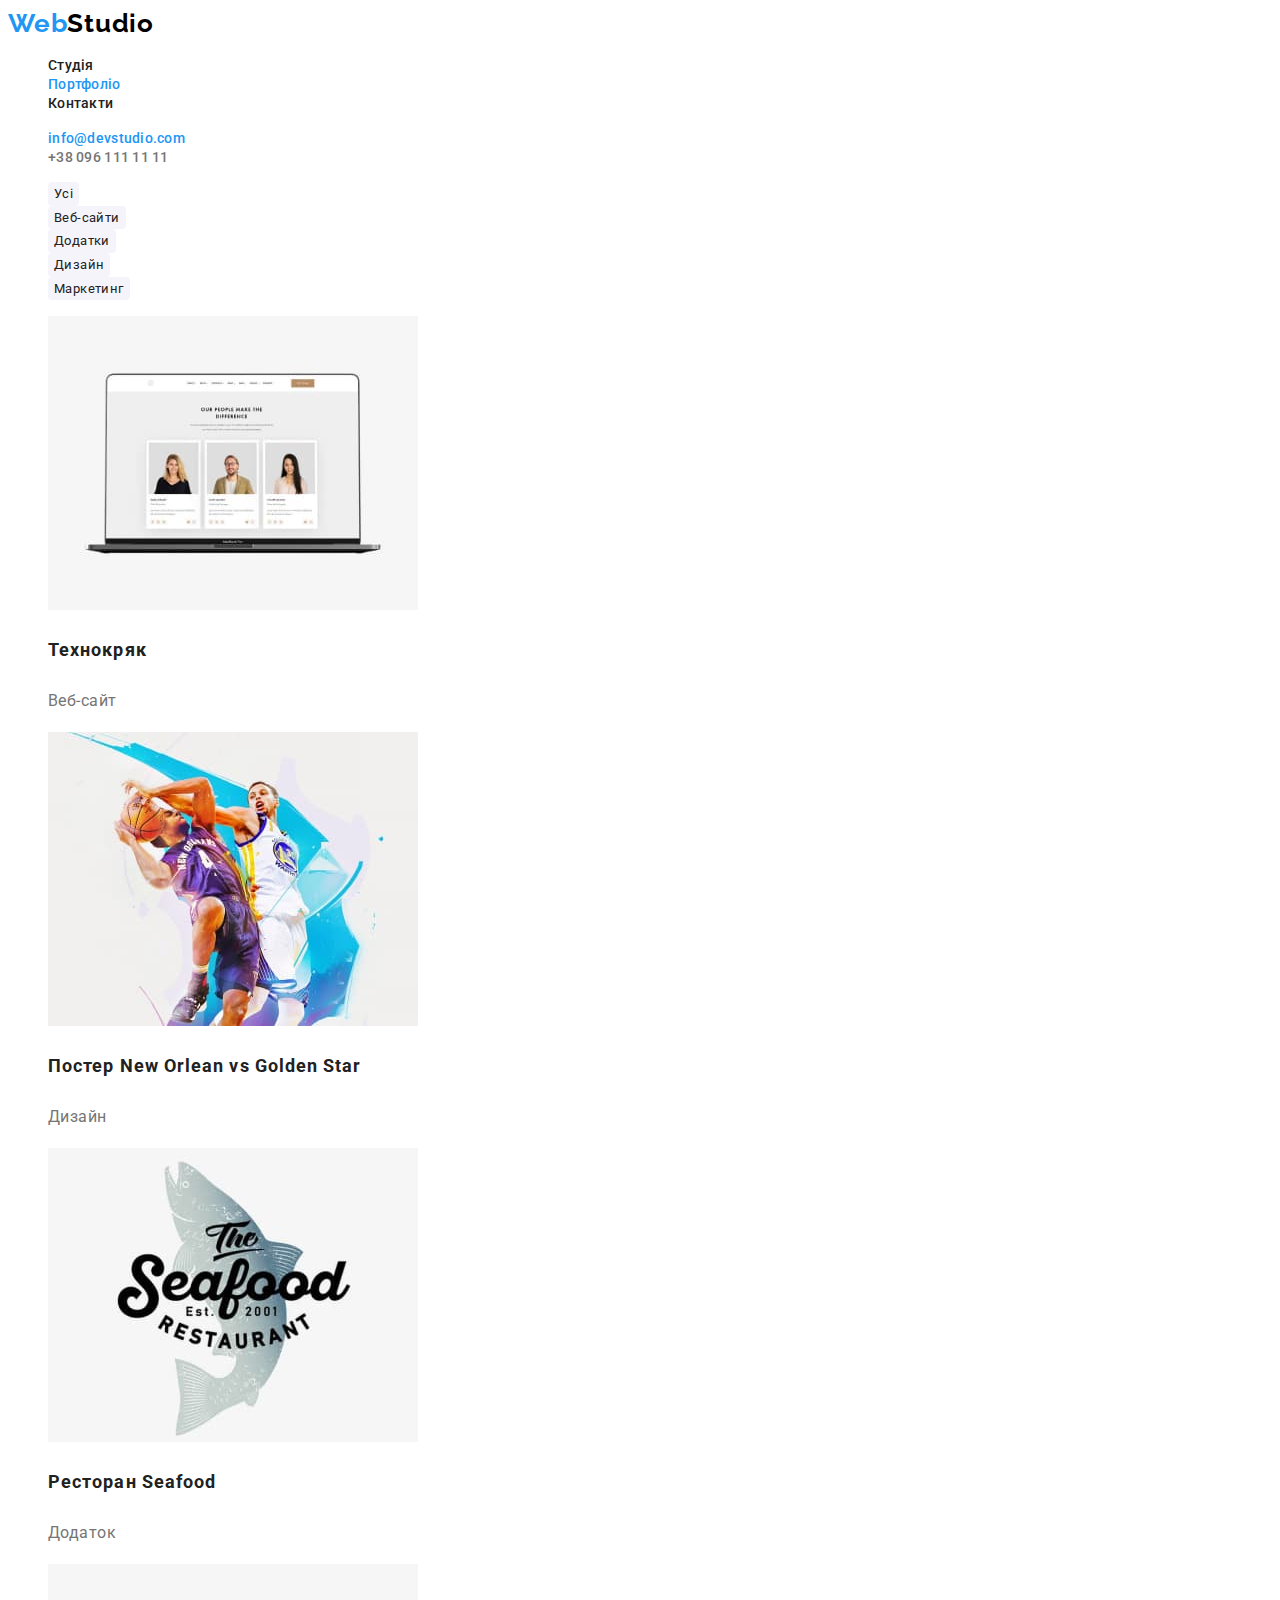
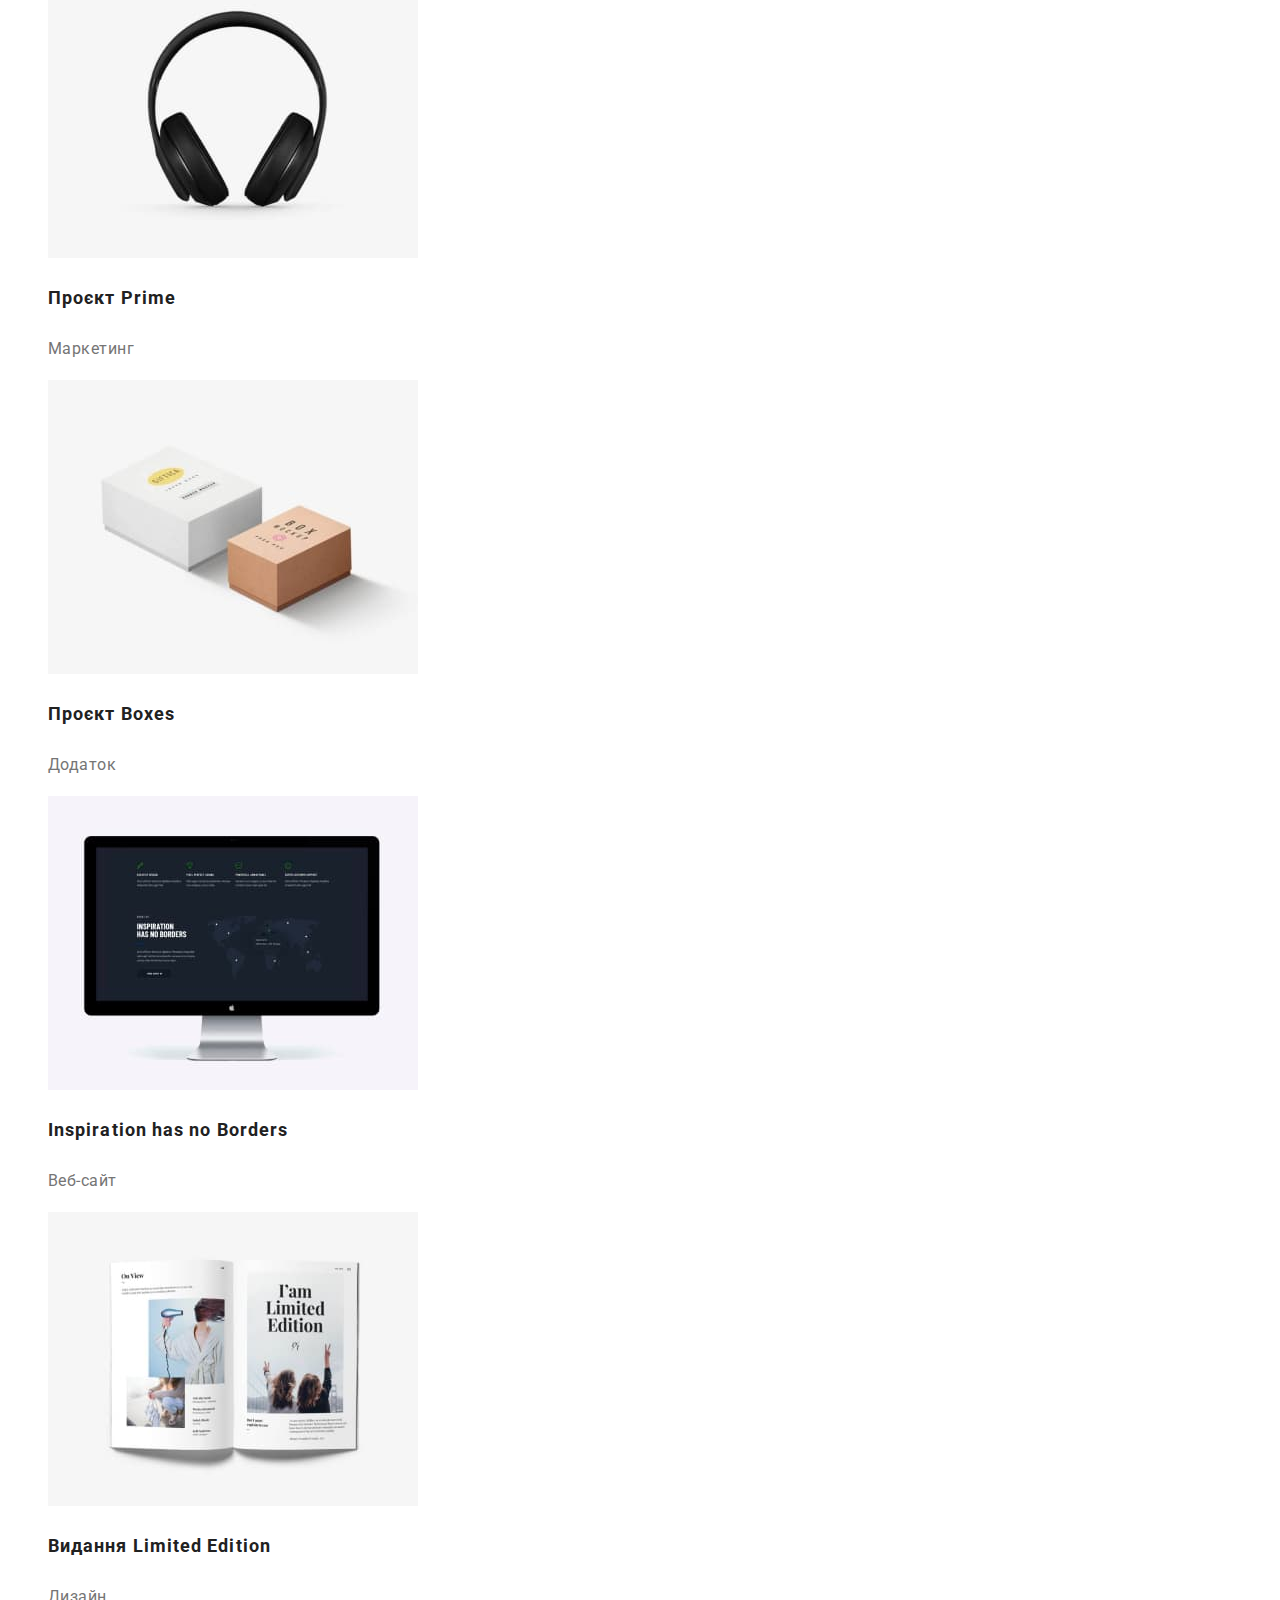
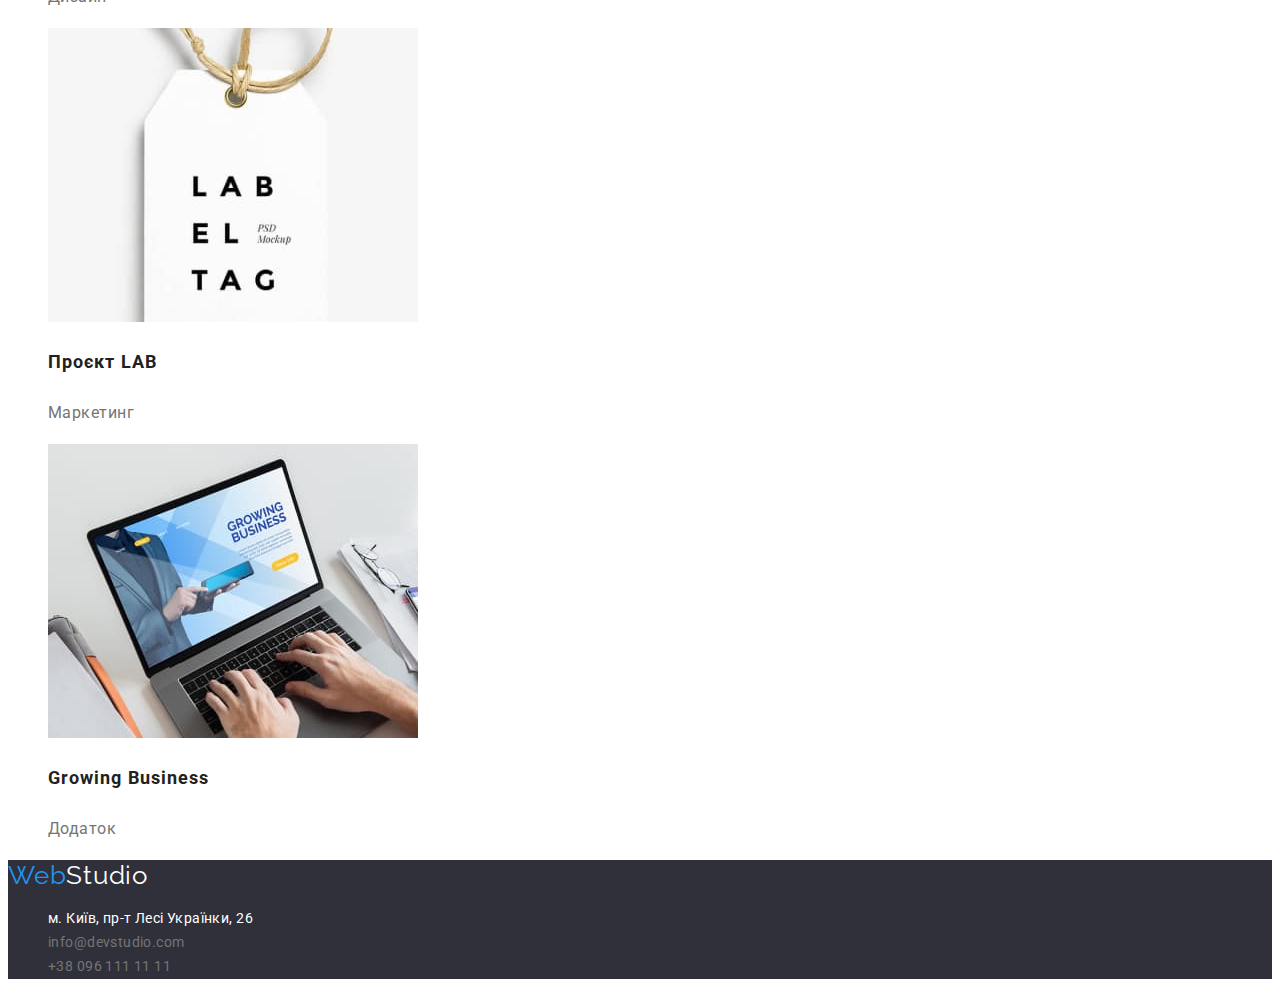
==== portfolio.html @ e51f2cf6 "Add files via upload" ====
<!DOCTYPE html>
<html lang="uk">
  <head>
    <meta charset="UTF-8" />
    <meta name="viewport" content="width=device-wigth, initial-scale=1.0"/>
    <title>WebStudio</title>
    <link href="https://fonts.googleapis.com/css2?family=Raleway:wght@700&display=swap" rel="stylesheet">
    <link href="https://fonts.googleapis.com/css2?family=Roboto:wght@400;500;700;900&display=swap" rel="stylesheet">
    <link rel="stylesheet" href="./css/styles.css" type="text/css"/>
  </head>
  <body>
    <header class="header">
        <nav class="nav-link">
            <a class="logo link" href="./index.html">Web<span class="logo-header">Studio</span></a>
            <ul class="list">
                <li><a href="./index.html" class="link nav-list">Студія</a></li>
                <li><a href="./portfolio.html" class="link nav-list current ">Портфоліо</a></li>
                <li><a href="#" class="link nav-list">Контакти</a></li>
            </ul>
        </nav>
            <ul class="list info" >
                <li>
                    <a href="mailto:info@devstudio.com" class="link info-mail current">info@devstudio.com</a>
                </li>
                <li>
                    <a href="tel:+380961111111" class="link info-phone">+38 096 111 11 11</a>
                </li>
            </ul>
    </header>

    <main class="link-sorting">
       <section>
            <h1 class="visually-hidden">Портфоліо</h1>
            <ul class="list">
                <li><button type="button" class="sorting-btn">Усі</button></li>
                <li><button type="button" class="sorting-btn">Веб-сайти</button></li>
                <li><button type="button" class="sorting-btn">Додатки</button></li>
                <li><button type="button" class="sorting-btn">Дизайн</button></li>
                <li><button type="button" class="sorting-btn">Маркетинг</button></li>
            </ul>

            <ul class="list sorting">
                <li>
                    <a href="#" class="link">
                        <img 
                            src="./images/macbook.jpg"
                            alt="Ноутбук"
                            width="370"
                            height="294"
                        />
                        <h3 class="sorting-title">Технокряк</h3>
                        <p class="sorting-footer">Веб-сайт</p>
                    </a>
                </li>
                <li>
                    <a href="#" class="link">
                        <img 
                            src="./images/sport.jpg"
                            alt="Спорт"
                            width="370"
                            height="294"
                        />
                        <h3 class="sorting-title">Постер New Orlean vs Golden Star</h3>
                        <p class="sorting-footer">Дизайн</p>
                    </a>
                </li>
                <li>
                    <a href="#" class="link">
                        <img 
                            src="./images/seafood.jpg"
                            alt="Ресторан"
                            width="370"
                            height="294"
                        />
                        <h3 class="sorting-title">Ресторан Seafood</h3>
                        <p class="sorting-footer">Додаток</p>
                    </a>
                </li>
                <li>
                    <a href="#" class="link">
                        <img 
                            src="./images/headphones.jpg"
                            alt="Навушники"
                            width="370"
                            height="294"
                        />
                        <h3 class="sorting-title">Проєкт Prime</h3>
                        <p class="sorting-footer">Маркетинг</p>
                    </a>
                </li>
                <li>
                    <a href="#" class="link">
                        <img 
                            src="./images/box.jpg"
                            alt="Коробка"
                            width="370"
                            height="294"
                        />
                        <h3 class="sorting-title">Проєкт Boxes</h3>
                        <p class="sorting-footer">Додаток</p>    
                    </a>           
                </li>
                <li>
                    <a href="#" class="link">
                        <img 
                            src="./images/iMac.jpg"
                            alt="Компьютер"
                            width="370"
                            height="294"
                        />
                        <h3 class="sorting-title">Inspiration has no Borders</h3>
                        <p class="sorting-footer">Веб-сайт</p>
                    </a>
                </li>
                <li>
                    <a href="#" class="link">
                        <img 
                            src="./images/book.jpg"
                            alt="Книга"
                            width="370"
                            height="294"
                        />
                        <h3 class="sorting-title">Видання Limited Edition</h3>
                        <p class="sorting-footer">Дизайн</p>
                    </a>
                </li>
                <li>
                    <a href="#" class="link">
                        <img 
                            src="./images/card.jpg"
                            alt="Картка"
                            width="370"
                            height="294"
                        />
                        <h3 class="sorting-title">Проєкт LAB</h3>
                        <p class="sorting-footer">Маркетинг</p>
                    </a>
                </li>
                <li>
                    <a href="#" class="link">
                        <img 
                            src="./images/work-mac.jpg"
                            alt="Робота на ноутбуці"
                            width="370"
                            height="294"
                        />
                        <h3 class="sorting-title">Growing Business</h3>
                        <p class="sorting-footer">Додаток</p>
                    </a>
                </li>
            </ul>
       </section>

    </main>

    <footer class="footer">
        <a class="logo-footer link" href="./index.html">Web<span class="logo-fitst">Studio</span></a>
        <address>
            <ul class="list">
                <li><a href="https://goo.gl/maps/DBgBvJs1VBjT6CNHA"  class="link address" target="_blank" rel="noreferrer noopener nofollow">м. Київ, пр-т Лесі Українки, 26</a></li>
                <li><a href="mailto:info@devstudio.com" class="link mail-footer">info@devstudio.com</a></li>
                <li><a href="tel:+380961111111" class="link phone-footer">+38 096 111 11 11</a></li>
            </ul>
        </address>
    </footer>
  </body>
</html>
---- css/styles.css ----
:root {
    /* text */
    --logo-btn-color: #2196F3 ;
    --black-text-color: #000000 ;
    --secondary-text-color: #212121;
    --white-text-color: #FFFFFF;
    --basic-text-color: #757575;
    --footer-text-color: #FFFFFF 60%;
    --silver-text-color: #F5F4FA;
    --grey-background-color:#2F303A;

}

/* index.html */

/* Header */

.logo.link {
    font-family: 'Raleway', sans-serif;
    color: var(--logo-btn-color);
    font-weight: 700;
    font-size: 26px;
    line-height: 1.19;
    letter-spacing: 0.03em;
}
.logo-header{
    color: var(--black-text-color);
    font-weight: 700;
    font-size: 26px;
    line-height: 1.14;
    letter-spacing: 0.03em;
}
.nav-list {
    color: var(--secondary-text-color);
    font-weight: 500;
    font-size: 14px;
    line-height: 1.14;
    letter-spacing: 0.02em;
}
.info-mail {
    font-weight: 500;
    font-size: 14px;
    color: var(--basic-text-color);
    line-height: 1.14;
    letter-spacing: 0.02em;
}
.info-phone {
    font-weight: 500;
    font-size: 14px;
    color: var(--basic-text-color);
    line-height: 1.14;
    letter-spacing: 0.02em;
}
.header {
    background-color: var(--white-text-color);
}

.link.current {
    color: var(--logo-btn-color);
    }


/* Hero */
.hero {
    background-color: var(--grey-background-color);
}

.hero-title {
    color: var(--white-text-color);
    font-weight: 900;
    font-size: 44px;
    line-height: 1.36;
    letter-spacing: 0.06em;
}
.hero-btn {
    color: var(--white-text-color);
    font-weight: 700;
    background-color: var(--logo-btn-color);
    border: none;
    border-radius: 4px;
    font-size: 16px;
    line-height: 1.875;
    letter-spacing: 0.06em;
    cursor: pointer;
    
}


/* section peculiarities */

.peculiarities-title {
    color: var(--secondary-text-color);
    font-weight: 700;
    font-size: 14px;
    line-height: 1.14;
    letter-spacing: 0.03em;
}
.peculiarities-text {
    font-size: 14px;
    line-height: 1.7;
    letter-spacing: 0.03em;
}

/* section work */

.work-title{
    color: var(--secondary-text-color);
    font-weight: 700;
    font-size: 36px;
    line-height: 1.16;
    letter-spacing: 0.03em;
}


/* section team */

.team-header {
    color: var(--secondary-text-color);
    font-weight: 500;
    font-size: 36px;
    line-height: 1.16;
    letter-spacing: 0.03em;
}
.team-job {
    font-size: 16px;
    line-height: 1.187;
    letter-spacing: 0.03em;
}
.team{
    background-color: var(--silver-text-color);
}
.team-name {
    color: var(--secondary-text-color);
    line-height: 1.187;
    letter-spacing: 0.03em;
}

/* footer */

.logo-footer {
    font-family: 'Raleway', sans-serif;
    color: var(--logo-btn-color);
    font-size: 26px;
    line-height: 1.19;
    letter-spacing: 0.03em;
}
.logo-fitst {
    color: var(--white-text-color);
    font-size: 26px;
    line-height: 1.19;
    letter-spacing: 0.03em;
}
.address {
    color: var(--white-text-color);
    font-style: normal;
    font-size: 14px;
    line-height: 1.71;
    letter-spacing: 0.03em;
}
.mail-footer {
    color: var(--footer-text-color);
    font-style: normal;
    font-size: 14px;
    line-height: 1.71;
    letter-spacing: 0.03em;
}
.phone-footer {
    color: var(--footer-text-color);
    font-style: normal; /* не розумію чому застосовується італік */
    font-size: 14px;
    line-height: 1.71;
    letter-spacing: 0.03em;
}
.footer {
    background-color: var(--grey-background-color);
}



.link {
    text-decoration: none;
}

.list {
    list-style: none;
}

body {
    font-family: "Roboto", sans-serif;
    background-color: var(--white-text-color);
    color:var(--basic-text-color);
}

.hero-btn {
    font-family: "Roboto", sans-serif;
}



.logo:focus {
    color: var(--logo-btn-color);
}

.nav-list:hover,
.nav-list:focus,
.info-mail:hover,
.info-mail:focus,
.info-phone:hover,
.info-phone:focus {
    color: var(--logo-btn-color);
}

/* Portfolio */

/* Main */

.sorting-btn{
    cursor: pointer;
    background-color: var(--silver-text-color);
    color: var(--secondary-text-color);
    border: none;
    border-radius: 4px;
    line-height: 1.625;
    letter-spacing: 0.03em;
    font-family: "Roboto", sans-serif;
}

.sorting-title{
    font-weight: 700;
    font-size: 18px;
    color: var(--secondary-text-color);
    line-height: 2;
    letter-spacing: 0.06em;
}

.sorting-footer {
    color: var(--basic-text-color);
    font-size: 16px;
    line-height: 1.875;
    letter-spacing: 0.03em;
}

.sorting-btn:hover,
.sorting-btn:focus {
    background-color: var(--logo-btn-color);
    color: var(--white-text-color);
}

.visually-hidden {
    position: absolute;
      white-space: nowrap;
      width: 1px;
      height: 1px;
      overflow: hidden;
      border: 0;
      padding: 0;
      clip: rect(0 0 0 0);
      clip-path: inset(50%);
      margin: -1px;
  }
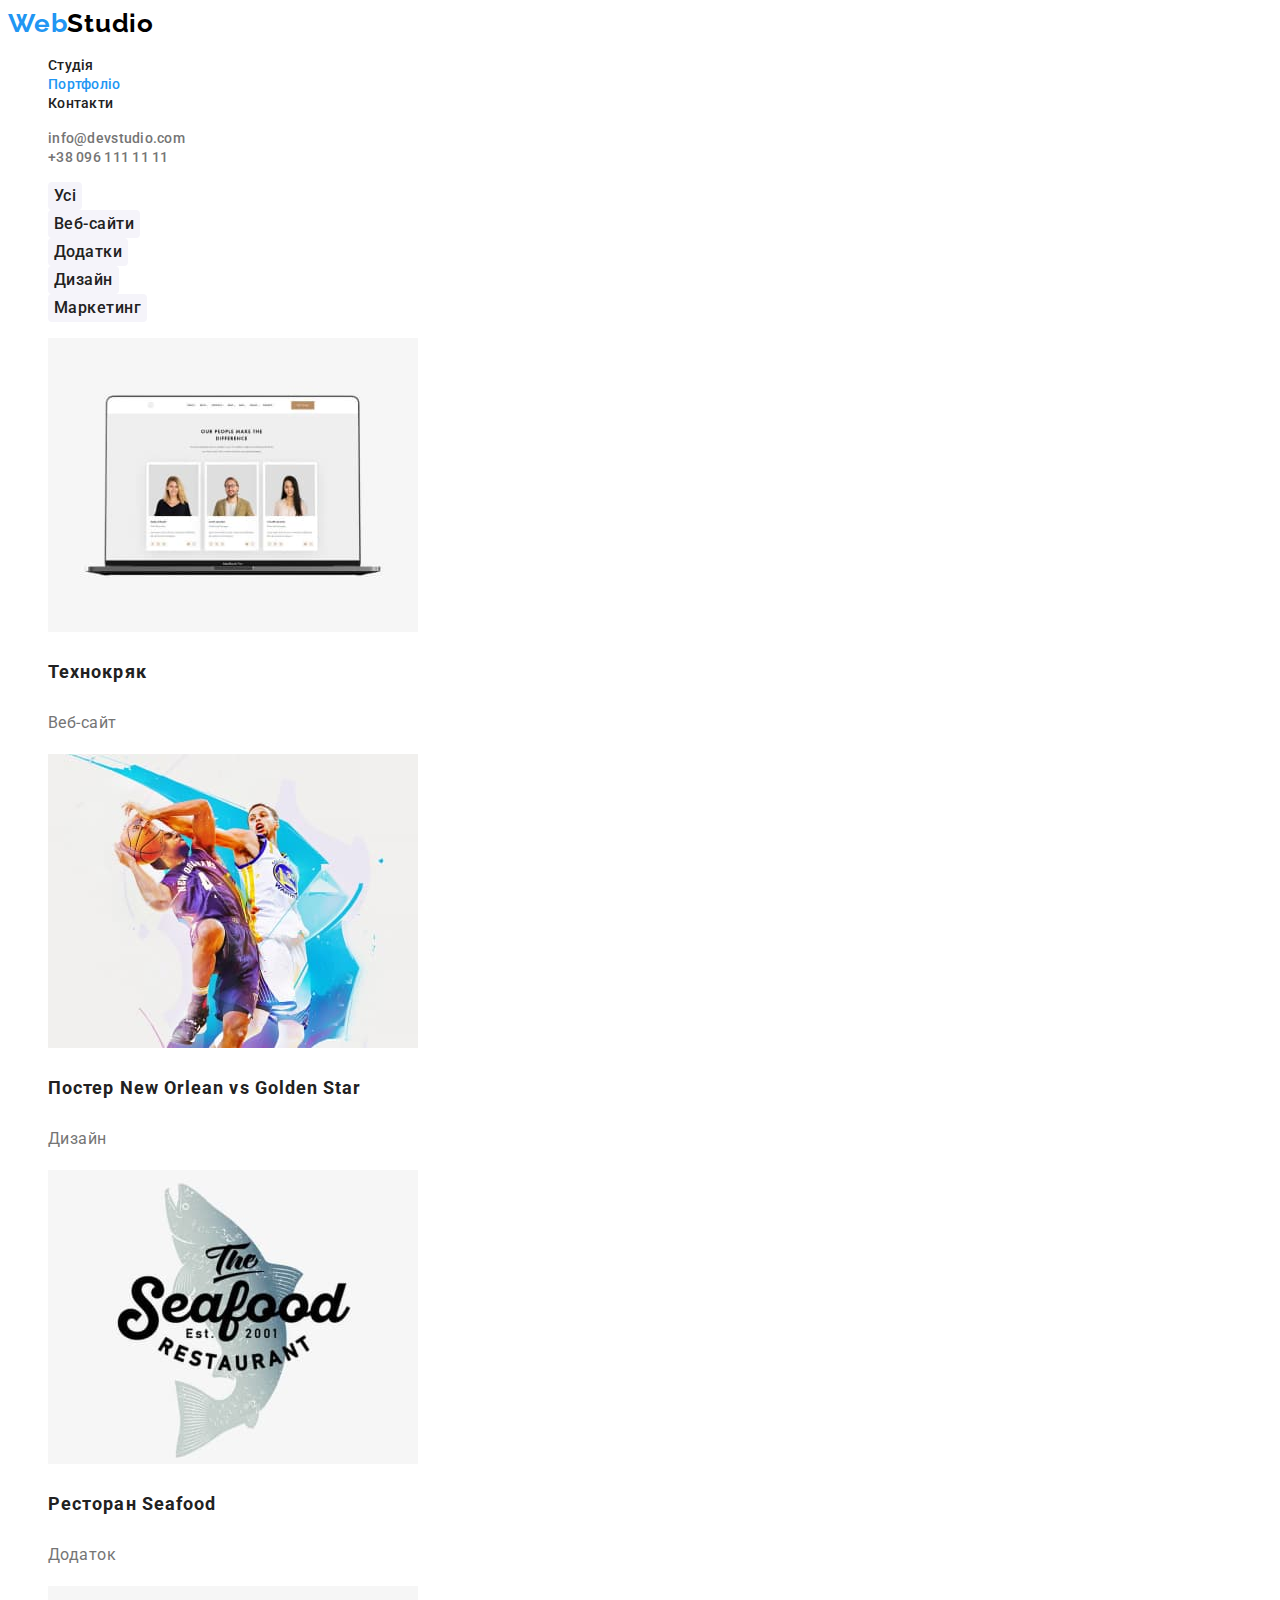
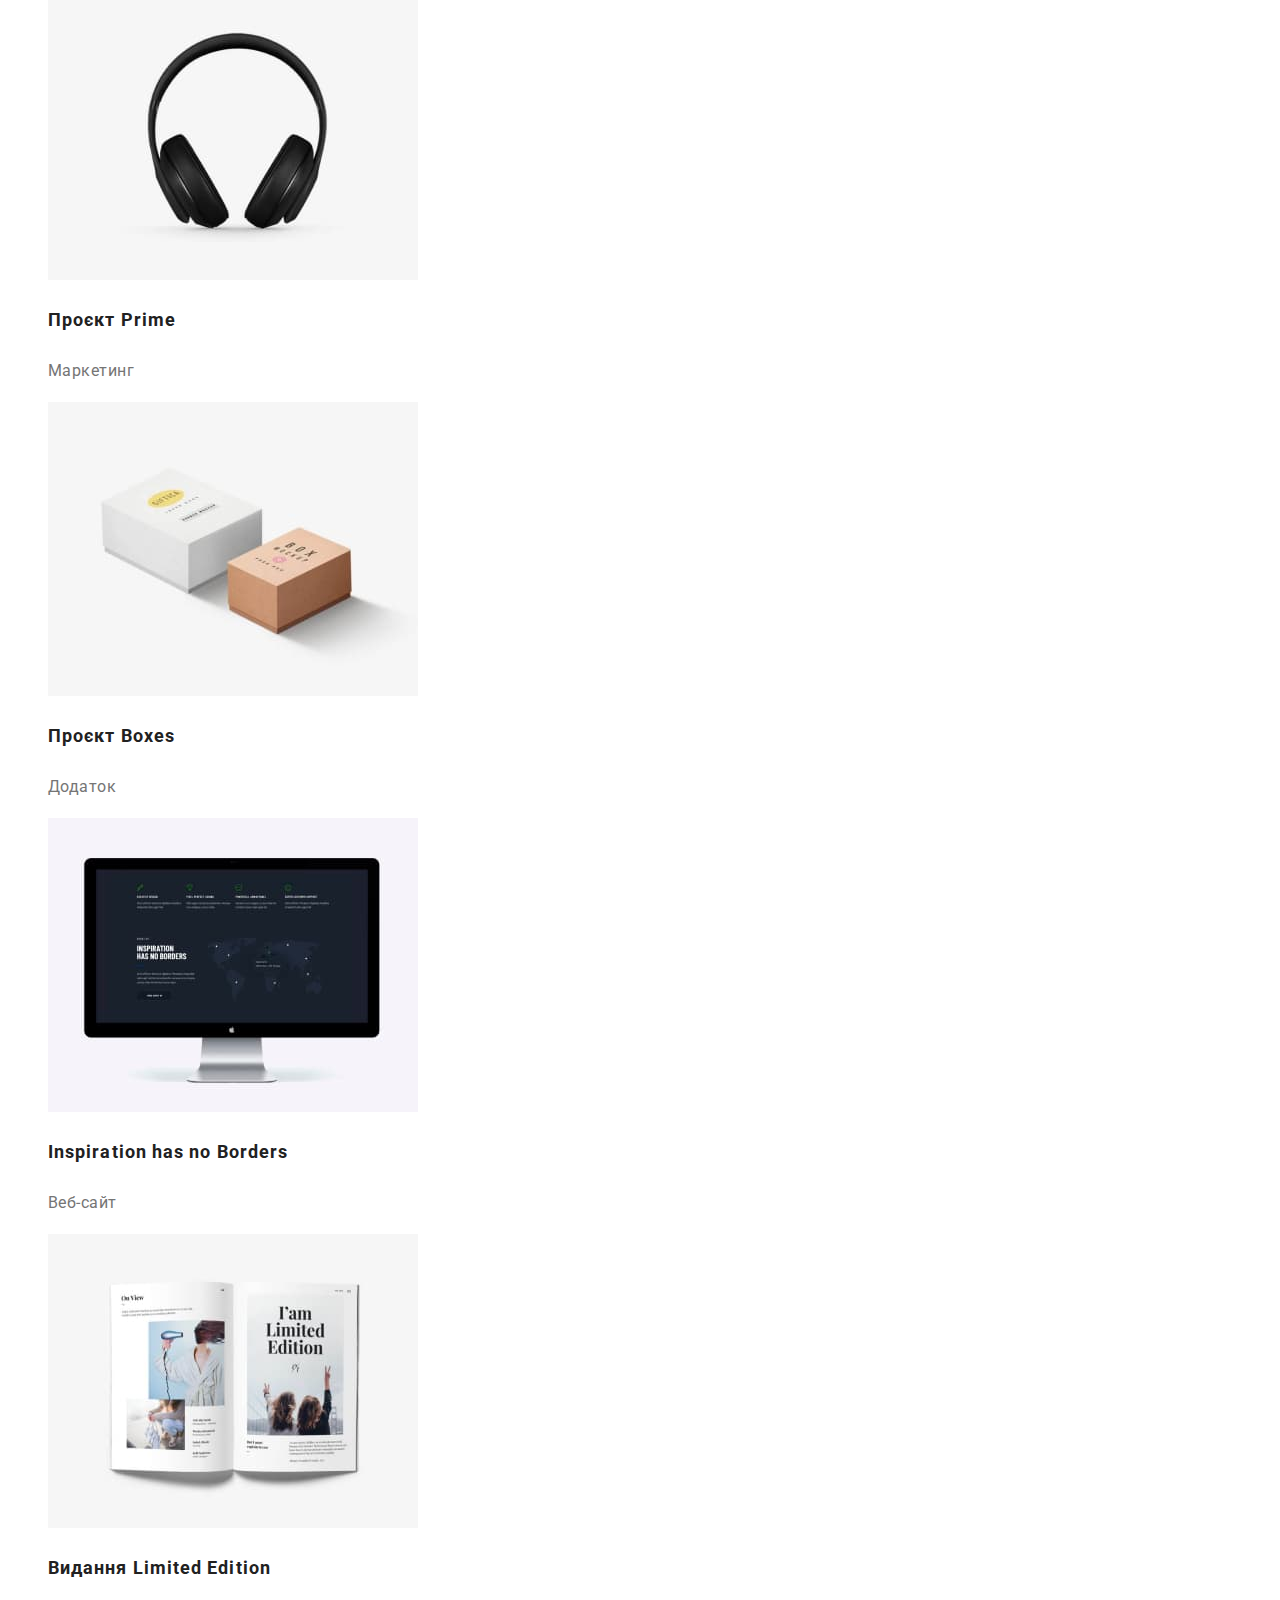
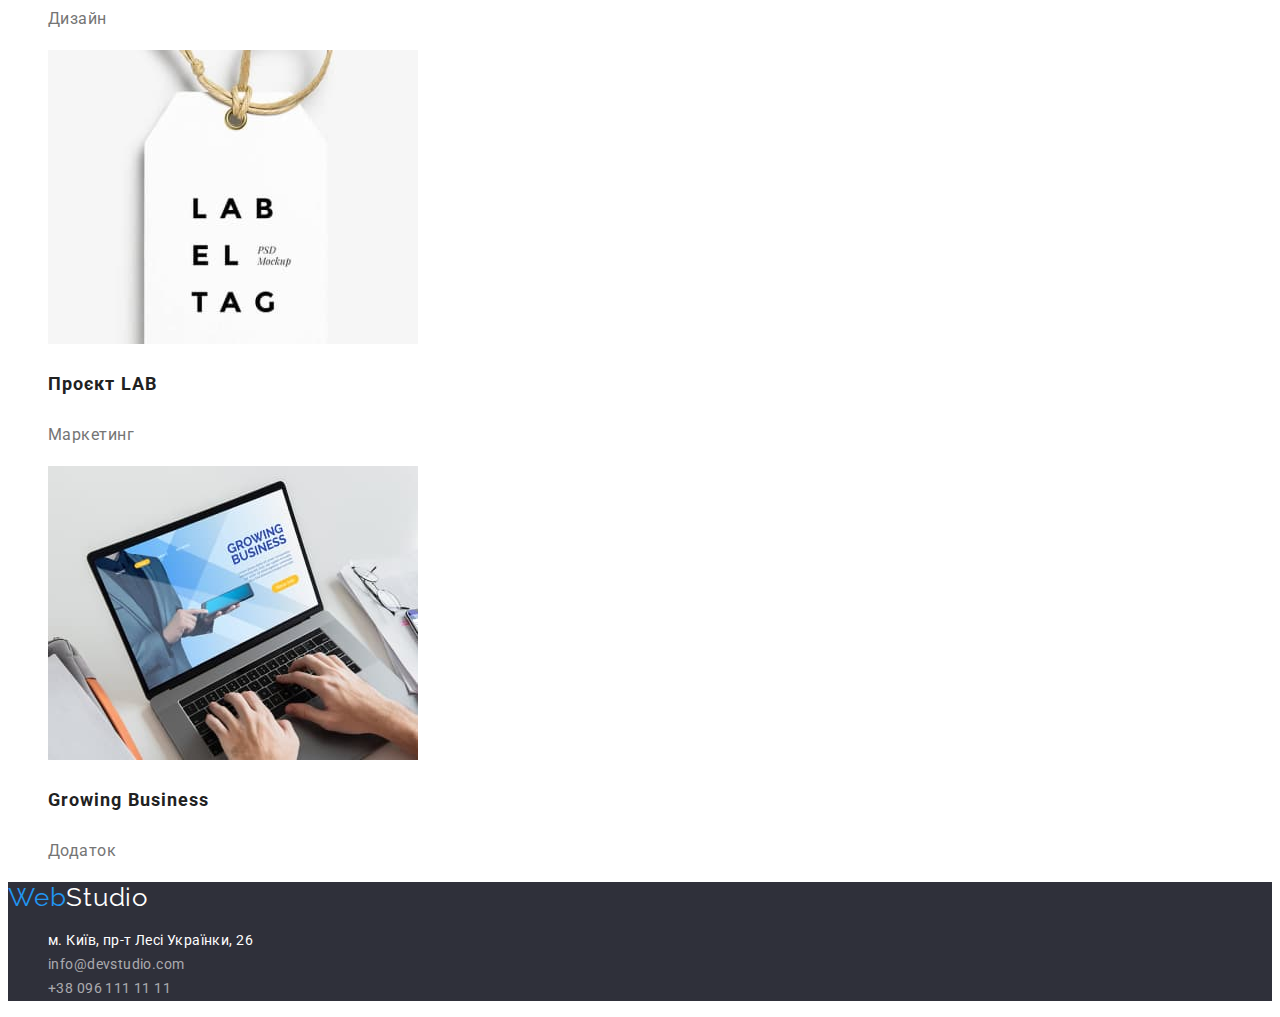
==== commit fc521416: "Add files via upload" ====
--- a/portfolio.html
+++ b/portfolio.html
@@ -20,7 +20,7 @@
         </nav>
             <ul class="list info" >
                 <li>
-                    <a href="mailto:info@devstudio.com" class="link info-mail current">info@devstudio.com</a>
+                    <a href="mailto:info@devstudio.com" class="link info-mail">info@devstudio.com</a>
                 </li>
                 <li>
                     <a href="tel:+380961111111" class="link info-phone">+38 096 111 11 11</a>
--- a/css/styles.css
+++ b/css/styles.css
@@ -5,7 +5,7 @@
     --secondary-text-color: #212121;
     --white-text-color: #FFFFFF;
     --basic-text-color: #757575;
-    --footer-text-color: #FFFFFF 60%;
+    --footer-text-color: rgba(255, 255, 255, 0.6);
     --silver-text-color: #F5F4FA;
     --grey-background-color:#2F303A;
 
@@ -71,18 +71,25 @@
     font-size: 44px;
     line-height: 1.36;
     letter-spacing: 0.06em;
+    text-transform: uppercase;
 }
 .hero-btn {
-    color: var(--white-text-color);
-    font-weight: 700;
-    background-color: var(--logo-btn-color);
+    color: var(--secondary-text-color);
+    font-weight: 700;
+    background-color: var(--silver-text-color);
     border: none;
     border-radius: 4px;
     font-size: 16px;
     line-height: 1.875;
     letter-spacing: 0.06em;
     cursor: pointer;
-    
+    font-family: "Roboto", sans-serif;
+}
+
+.hero-btn:hover,
+.hero-btn:focus {
+    color: var(--white-text-color);
+    background-color: var(--logo-btn-color);
 }
 
 
@@ -116,7 +123,7 @@
 
 .team-header {
     color: var(--secondary-text-color);
-    font-weight: 500;
+    font-weight: 700;
     font-size: 36px;
     line-height: 1.16;
     letter-spacing: 0.03em;
@@ -133,6 +140,11 @@
     color: var(--secondary-text-color);
     line-height: 1.187;
     letter-spacing: 0.03em;
+    font-size: 16px;
+    font-weight: 500;
+}
+.team-card {
+    background-color: var(--white-text-color);
 }
 
 /* footer */
@@ -189,10 +201,6 @@
     font-family: "Roboto", sans-serif;
     background-color: var(--white-text-color);
     color:var(--basic-text-color);
-}
-
-.hero-btn {
-    font-family: "Roboto", sans-serif;
 }
 
 
@@ -223,6 +231,8 @@
     line-height: 1.625;
     letter-spacing: 0.03em;
     font-family: "Roboto", sans-serif;
+    font-size: 16px;
+    font-weight: 500;
 }
 
 .sorting-title{
